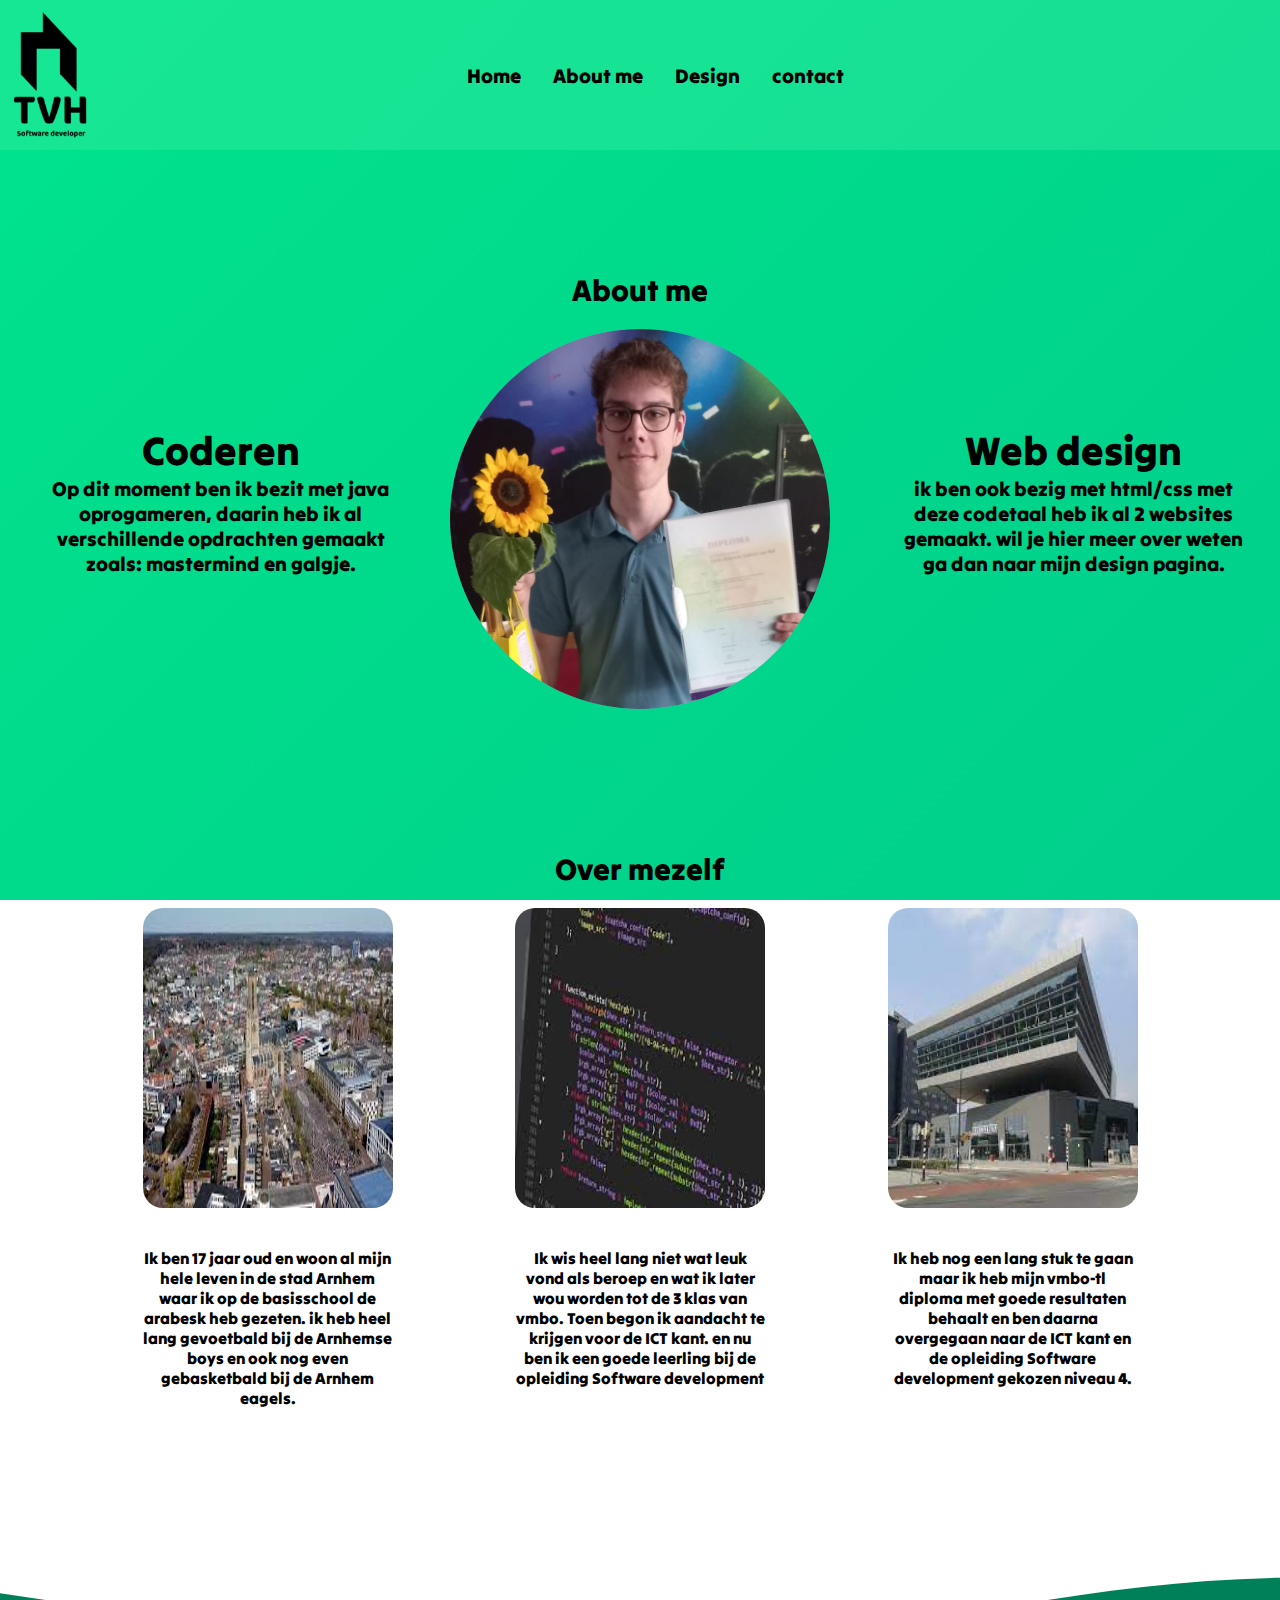
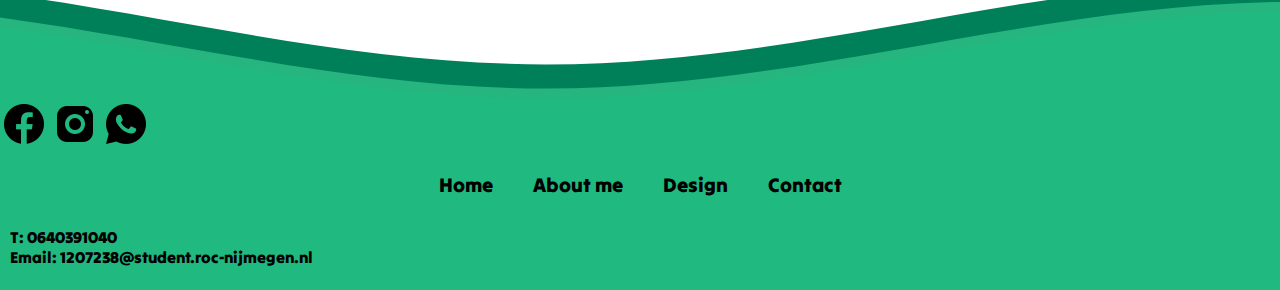
==== About me.html @ d3da89f4 "Portfolio" ====
<!DOCTYPE html>
<html lang="en">

<head>
    <link rel="preconnect" href="https://fonts.googleapis.com">
    <link rel="preconnect" href="https://fonts.gstatic.com" crossorigin>
    <link href="https://fonts.googleapis.com/css2?family=Tilt+Warp&display=swap" rel="stylesheet">
    <meta charset="UTF-8">
    <meta name="viewport" content="width=device-width, initial-scale=1.0">
    <title>Document</title>
    <link rel="stylesheet" href="css/style.css">

</head>

<body>
    <header>
        <nav>
            <div class="logo">
                <!--Dit is mijn logo in mijn header-->
                <img class="logo" src="img/LOGOO.png" alt="logo">

            </div>

            <div>

                <!--Dit zijn mijn header knoppen-->
                <ul>
                    <li><a href="home page.html">Home</a></li>
                    <li><a href="About me.html"> About me</a></li>
                    <li><a href="design.html"> Design</a></li>
                    <li><a href="Contact.html">contact</a></li>
                </ul>

            </div>

        </nav>

    </header>

    <main>

        <section class="About-myself">

            <!--hier zie je wat text over mij en een foto van mezelf-->
            <div class="coderen">
                <h1 class="title"> Coderen</h1>
                <p>Op dit moment ben ik bezit met java oprogameren, daarin heb ik al verschillende opdrachten gemaakt
                    zoals: mastermind en galgje.

                </p>
            </div>

            <div class="over-mij">
                <p class="title-mij">About me</p>
                <div class="foto">
                    <img class="foto-me" src="img/Tycho.jpg" alt="">
                </div>
            </div>
            <div class="coderen">
                <h1 class="title"> Web design</h1>
                <p>

                    ik ben ook bezig met html/css met deze codetaal heb ik al 2 websites gemaakt. wil je hier meer over
                    weten ga dan naar mijn design pagina.
                </p>
            </div>
        </section>
        <section class="about-portfolio">


            <p class="port-title">Over mezelf</p>

            <!--hier zie je wat foto's met text er bij over mezelf-->
            <div class="foto-vak">
                <div class="fotop">
                    <img class="png" src="img/download.jpeg" alt="">
                </div>
                <div class="fotop">
                    <img class="png" src="img/download (1).jpeg" alt="">
                </div>
                <div class="fotop">
                    <img class="png" src="img/download (2).jpeg" alt="">
                </div>
            </div>
            <div class="foto-vak">
                <div class="fotop">
                    <p>Ik ben 17 jaar oud en woon al mijn hele leven in de stad Arnhem waar ik op de basisschool de
                        arabesk heb gezeten. ik heb heel lang gevoetbald bij de Arnhemse boys en ook nog even
                        gebasketbald bij de Arnhem eagels. </p>
                </div>
                <div class="fotop">
                    <p>Ik wis heel lang niet wat leuk vond als beroep en wat ik later wou worden tot de 3 klas van vmbo.
                        Toen begon ik aandacht te krijgen voor de ICT kant. en nu ben ik een goede leerling bij de
                        opleiding Software development </p>
                </div>
                <div class="fotop">
                    <p>Ik heb nog een lang stuk te gaan maar ik heb mijn vmbo-tl diploma met goede resultaten behaalt en
                        ben daarna overgegaan naar de ICT kant en de opleiding Software development gekozen niveau 4.
                    </p>
                </div>
            </div>
        </section>



    </main>
    <footer>


       
            <!--Dit is voor mijn bewegende wave footer-->
            <div>
                <svg class="waves" xmlns="http://www.w3.org/2000/svg" xmlns:xlink="http://www.w3.org/1999/xlink"
                    viewBox="0 24 150 28" preserveAspectRatio="none" shape-rendering="auto">
                    <defs>
                        <path id="gentle-wave"
                            d="M-160 44c30 0 58-18 88-18s 58 18 88 18 58-18 88-18 58 18 88 18 v44h-352z" />
                    </defs>
                    <g class="parallax">
                        <use xlink:href="#gentle-wave" x="48" y="0" fill="#008059" />
                        <use xlink:href="#gentle-wave" x="48" y="5" fill="#26B47F" />
                        <use xlink:href="#gentle-wave" x="48" y="7" fill="#20BA80" />
                    </g>
                </svg>
            </div>
            <!--dit zijn mijn social media knoppen-->
            <div class="footer2">
                <a href="https://www.facebook.com/"><img src="img/icons8-facebook-48.png" alt="facebook"></a>
                <a href="https://www.instagram.com/"><img src="img/icons8-instagram-48.png" alt="insta"></a>
                <a href="tel:+0640391040"><img src="img/icons8-whatsapp-48.png" alt="wapp"></a>
                <div class="footer-kopjes">
                    <a class="footer-text" href="home page.html">Home</a>
                    <a class="footer-text" href="About me.html"> About me</a>
                    <a class="footer-text" href="design.html"> Design</a>
                    <a class="footer-text" href="Contact.html">Contact</a>
                </div>
                <!--Dit zijn contact gegevens in mijn footer-->
                <div class="footer-info">
                    <p>T: 0640391040</p>
                    <p>Email: 1207238@student.roc-nijmegen.nl</p>
                </div>
            </div>
    </footer>
</body>

</html>
---- css/style.css ----
* {
    padding: 0px;
    margin: 0px;
    font-family: 'Tilt Warp', sans-serif;


}

body {
    margin: auto;
    font-family: -apple-system, BlinkMacSystemFont, sans-serif;
    overflow: visible;
    background: linear-gradient(315deg, rgb(0, 101, 76) 3%, rgb(0, 152, 101) 38%, rgb(0, 200, 140) 68%, rgb(0, 226, 139) 98%);
    animation: gradient 15s ease infinite;
    background-size: 400% 400%;
    background-attachment: fixed;
}
/*dit is voor mij bewegende achtergrond*/
@keyframes gradient {
    0% {
        background-position: 0% 0%;
    }

    50% {
        background-position: 100% 100%;
    }

    100% {
        background-position: 0% 0%;
    }
}



.wave:nth-of-type(2) {
    bottom: -1.25em;
    animation: wave 18s linear reverse infinite;
    opacity: 0.8;

}

.wave:nth-of-type(3) {
    bottom: -2.5em;
    animation: wave 20s -1s reverse infinite;
    opacity: 0.9;
}

@keyframes wave {
    2% {
        transform: translateX(1);
    }

    25% {
        transform: translateX(-25%);
    }

    50% {
        transform: translateX(-50%);
    }

    75% {
        transform: translateX(-25%);
    }

    100% {
        transform: translateX(1);
    }
}
/*dit is om wat in mijn header staat goed te positioneren*/
header {
    position: relative;
    text-align: center;

}


nav {
    display: flex;
    background-color: rgba(86, 248, 177, 0.25);

}

nav div {

    width: 100%;
    height: 150px;
    
    display: flex;
    justify-content: center;




}

ul {
    list-style-type: none;
    display: flex;
    justify-content: center;
    align-items: center;
    margin-right: 70px;
    
}


li a {
    display: block;
    color: black;
    text-align: center;
    padding: 14px 16px;
    text-decoration: none;
    font-size: 20px;
    font-weight: bold;

}
/*dit is voor mijn logo*/
.logo {
    display: flex;
    justify-content: start;
    width: 100px;
}
/* dit is voor mijn about pagina */
.About-myself {
    display: grid;
    grid-template-columns: repeat(3, 1fr);
    justify-content: center;
    align-items: center;
    height: 700px;
}

.over-mij {
    display: grid;
    justify-content: center;

    height: 500px;




}
 /*dit is voor de foto van mezelf*/
.foto {
    display: grid;
    justify-content: center;
    align-items: center;
    width: 380px;
    height: 380px;
    background-color: #75C4C3;
    border-radius: 320px;
}

.foto-me {
    width: 380px;
    height: 380px;
    border-radius: 320px;
}

.coderen {
    width: 80%;
    height: 450px;
    font-size: 20px;
    border-radius: 20px;
    margin: 50px;
    
    display: grid;
    text-align: center;
    justify-content: center;
}

.title-mij {
    font-size: 30px;
    font-weight: bold;
   
    display: flex;
    justify-content: center;
    align-items: center;

}

.port-title {
    display: flex;
    justify-content: center;
    font-size: 30px;
    font-weight: bold;
}

.fotop {
    display: flex;
    text-align: center;
    border-radius: 20px;
    width: 250px;
    height: 300px;
    


}

.text {
    width: 270px;
    height: 25px;
    display: flex;
    justify-content: left;
    text-align: left;
    border: 15px solid transparent;
    border-radius: 20px;
    font-size: 17px;
    background-color: #D7DAE5;





}

::placeholder {
    color: #000000;
}

.title {
    display: grid;
    align-items: flex-end;
    text-align: center;

}
/*dit is voor de indeling van mijn landings pagina*/
.home-page {
    display: grid;
    grid-template-columns: repeat(2, 1fr);
    justify-content: center;

    height: 540px;

}

.home-title {
    font-size: 50px;
    display: grid;
    align-items: flex-end;
}

.home-text {
    font-size: 20px;

}
/* dit is de about knop op mijn home pagina*/
.button {
    display: flex;
    justify-content: center;
    align-items: center;
    width: 120px;
    height: 50px;
    background-color: #D7DAE5;
    color: black;
    border-radius: 20px;
    text-decoration: none;

}

.home-vak {
    display: grid;
    justify-content: center;



}

.button-ab {
    display: grid;
    justify-content: center;



}

.foto-vak2 {
    display: flex;
    justify-content: center;
}

.foto-home {
    width: 320px;
    height: 320px;
    background-color: #75C4C3;
    border-radius: 320px;
}

.foto-vak {
    display: flex;
    justify-content: space-evenly;
    padding: 20px;
}




.flex {
    /*Flexbox for containers*/
    display: flex;
    justify-content: center;
    align-items: center;
    text-align: center;
}

.waves {
    position: relative;
    width: 100%;
    height: 15vh;
    margin-bottom: -7px;

    min-height: 100px;
    max-height: 150px;

}

/* dit is voor mij bewegende footer */
.parallax>use {
    animation: move-forever 25s cubic-bezier(.55, .5, .45, .5) infinite;
}

.parallax>use:nth-child(1) {
    animation-delay: -2s;
    animation-duration: 7s;
}

.parallax>use:nth-child(2) {
    animation-delay: -3s;
    animation-duration: 10s;
}

.parallax>use:nth-child(3) {
    animation-delay: -4s;
    animation-duration: 13s;
}

.parallax>use:nth-child(4) {
    animation-delay: -5s;
    animation-duration: 20s;
}

@keyframes move-forever {
    0% {
        transform: translate3d(-90px, 0, 0);
    }

    100% {
        transform: translate3d(85px, 0, 0);
    }
}

.footer2 {
    
    text-decoration: none;
    height: 190px;
    background-color: #20BA80;
}
/* dit is voor mijn social media plaatjes*/
.png {
    width: 250px;
    height: 300px;
    border-radius: 20px;
}

/*de indeling voor mijn contact pagina*/
.contact-page {
    display: flex;
    justify-content: center;
    flex-direction: column;
    align-items: center;
    row-gap: 20px;
    height: 500px;
    padding: 30px;
}



.text-contact {
    display: flex;
    font-size: 30px;
}



/*dit is voor mijn optie balk op mijn contact pagina*/
.custom-select {
    position: relative;

}

.custom-select select {
    display: none;
    
}

.select-selected {
    background-color: #D7DAE5;

}


.select-selected:after {
    position: absolute;

    content: "";
    top: 14px;
    right: 10px;
    width: 0;
    height: 0;
    border: 6px solid transparent;
    border-color: #fff transparent transparent transparent;


}


.select-selected.select-arrow-active:after {
    border-color: transparent transparent #fff transparent;
    top: 7px;
}


.select-items div,
.select-selected {
    color: #000000;
    padding: 16px 16px;
    border-radius: 20px;
    cursor: pointer;
    user-select: none;

}


.select-items {
    position: absolute;
    background-color: #D7DAE5;
    top: 100%;
    left: 0;
    right: 0;
    z-index: 99;
    justify-content: center;
}


.select-hide {
    display: none;
}

.select-items div:hover,
.same-as-selected {
    background-color: rgba(0, 0, 0, 0.1);
}
/*dit is voor het vak waar je een bericht kan typen*/
.message {
    width: 270px;
    height: 200px;
    display: flex;

    border: 15px solid transparent;
    border-radius: 20px;
    font-size: 17px;
    background-color: #D7DAE5;
}
/* de verstuur knop*/
.contact-button {
    list-style-type: none;
    display: flex;
    justify-content: center;
    align-items: center;
    width: 150px;
    height: 50px;
    background-color: #D7DAE5;
    border-radius: 20px;
    color: #000000;
    text-decoration: none;
}

.button-text {
    display: flex;
    justify-content: center;
    text-align: center;

}
/* hier onder zie je alles voor de design pagina*/
.design-page {
    display: flex;
}

.title-designs {
padding: 20px;
    font-size: 30px;
    display: flex;
    justify-content: center;
    text-align: center;
    width: auto;
    height: 200x;
}

.foto-text {

    width: 700px;
    height: 800px;
    padding: 30px;
}

.pinkgoose {
    width: 700px;
    height: 400px;
    border-radius: 20px;
}

.java-text {
    height: 400px;
    width: 700px;
    display: flex;
    justify-content: center;
    align-items: center;

}

.foto-text2 {

    width: 700px;
    height: 800px;
    padding: 30px;
}
.footer-kopjes{

  
    display: flex;
   justify-content: center;
    align-items: center;
    
    
    font-size: 20px;
    
}
.footer-text{
    color: #000000;
    justify-content: center;
    text-decoration: none;
    padding: 20px;
}
.footer-info{
    padding: 10px;
}
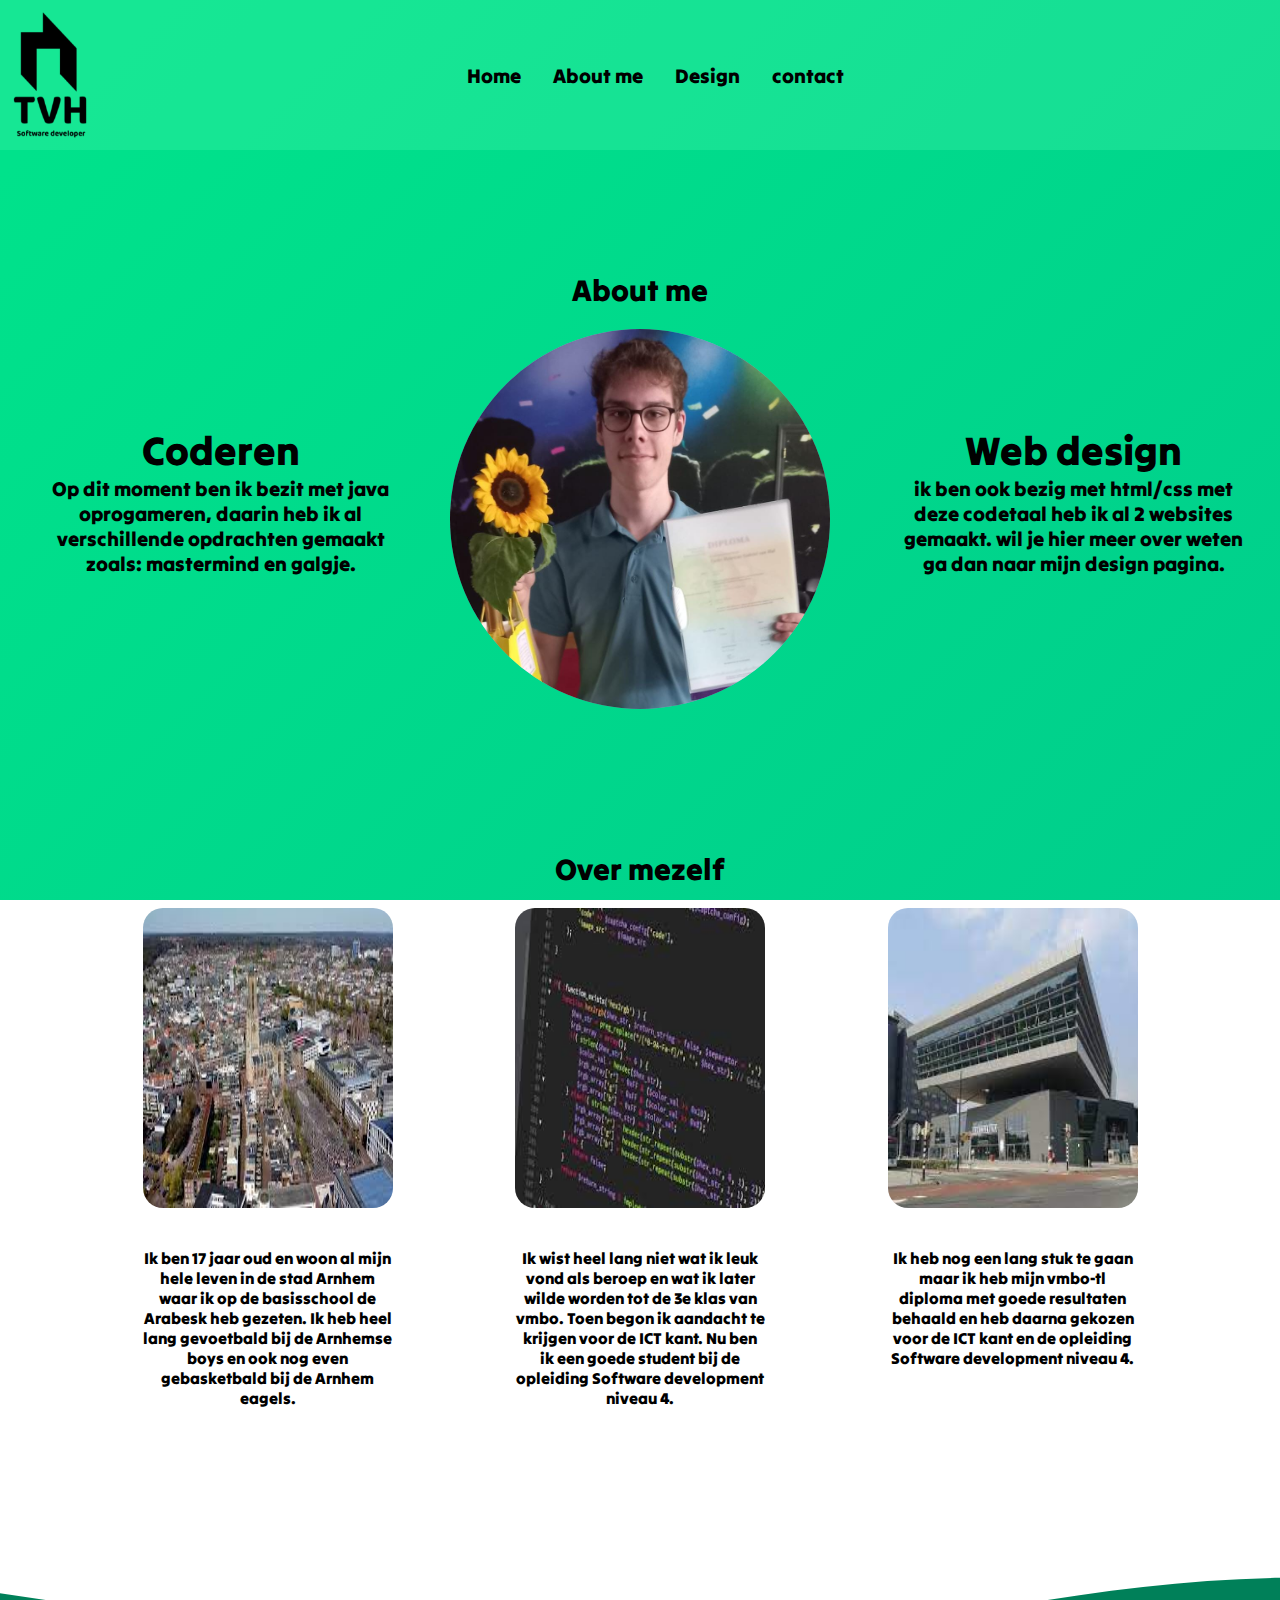
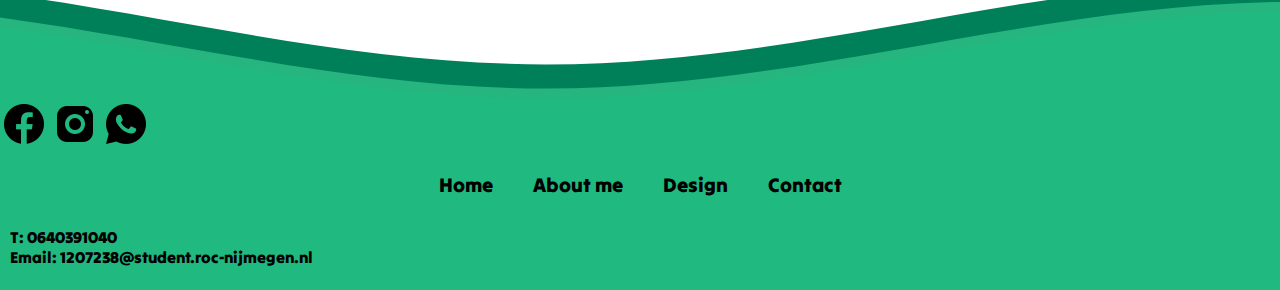
==== commit a65a0cf5: "Update About me.html" ====
--- a/About me.html
+++ b/About me.html
@@ -25,7 +25,7 @@
 
                 <!--Dit zijn mijn header knoppen-->
                 <ul>
-                    <li><a href="home page.html">Home</a></li>
+                    <li><a href="index.html">Home</a></li>
                     <li><a href="About me.html"> About me</a></li>
                     <li><a href="design.html"> Design</a></li>
                     <li><a href="Contact.html">contact</a></li>
@@ -85,17 +85,17 @@
             <div class="foto-vak">
                 <div class="fotop">
                     <p>Ik ben 17 jaar oud en woon al mijn hele leven in de stad Arnhem waar ik op de basisschool de
-                        arabesk heb gezeten. ik heb heel lang gevoetbald bij de Arnhemse boys en ook nog even
+                        Arabesk heb gezeten. Ik heb heel lang gevoetbald bij de Arnhemse boys en ook nog even
                         gebasketbald bij de Arnhem eagels. </p>
                 </div>
                 <div class="fotop">
-                    <p>Ik wis heel lang niet wat leuk vond als beroep en wat ik later wou worden tot de 3 klas van vmbo.
-                        Toen begon ik aandacht te krijgen voor de ICT kant. en nu ben ik een goede leerling bij de
-                        opleiding Software development </p>
+                    <p>Ik wist heel lang niet wat ik leuk vond als beroep en wat ik later wilde worden tot de 3e klas van vmbo.
+                        Toen begon ik aandacht te krijgen voor de ICT kant. Nu ben ik een goede student bij de
+                        opleiding Software development niveau 4. </p>
                 </div>
                 <div class="fotop">
-                    <p>Ik heb nog een lang stuk te gaan maar ik heb mijn vmbo-tl diploma met goede resultaten behaalt en
-                        ben daarna overgegaan naar de ICT kant en de opleiding Software development gekozen niveau 4.
+                    <p>Ik heb nog een lang stuk te gaan maar ik heb mijn vmbo-tl diploma met goede resultaten behaald en
+                        heb daarna gekozen voor de ICT kant en de opleiding Software development niveau 4.
                     </p>
                 </div>
             </div>
@@ -129,7 +129,7 @@
                 <a href="https://www.instagram.com/"><img src="img/icons8-instagram-48.png" alt="insta"></a>
                 <a href="tel:+0640391040"><img src="img/icons8-whatsapp-48.png" alt="wapp"></a>
                 <div class="footer-kopjes">
-                    <a class="footer-text" href="home page.html">Home</a>
+                    <a class="footer-text" href="index.html">Home</a>
                     <a class="footer-text" href="About me.html"> About me</a>
                     <a class="footer-text" href="design.html"> Design</a>
                     <a class="footer-text" href="Contact.html">Contact</a>
@@ -143,4 +143,4 @@
     </footer>
 </body>
 
-</html>+</html>
